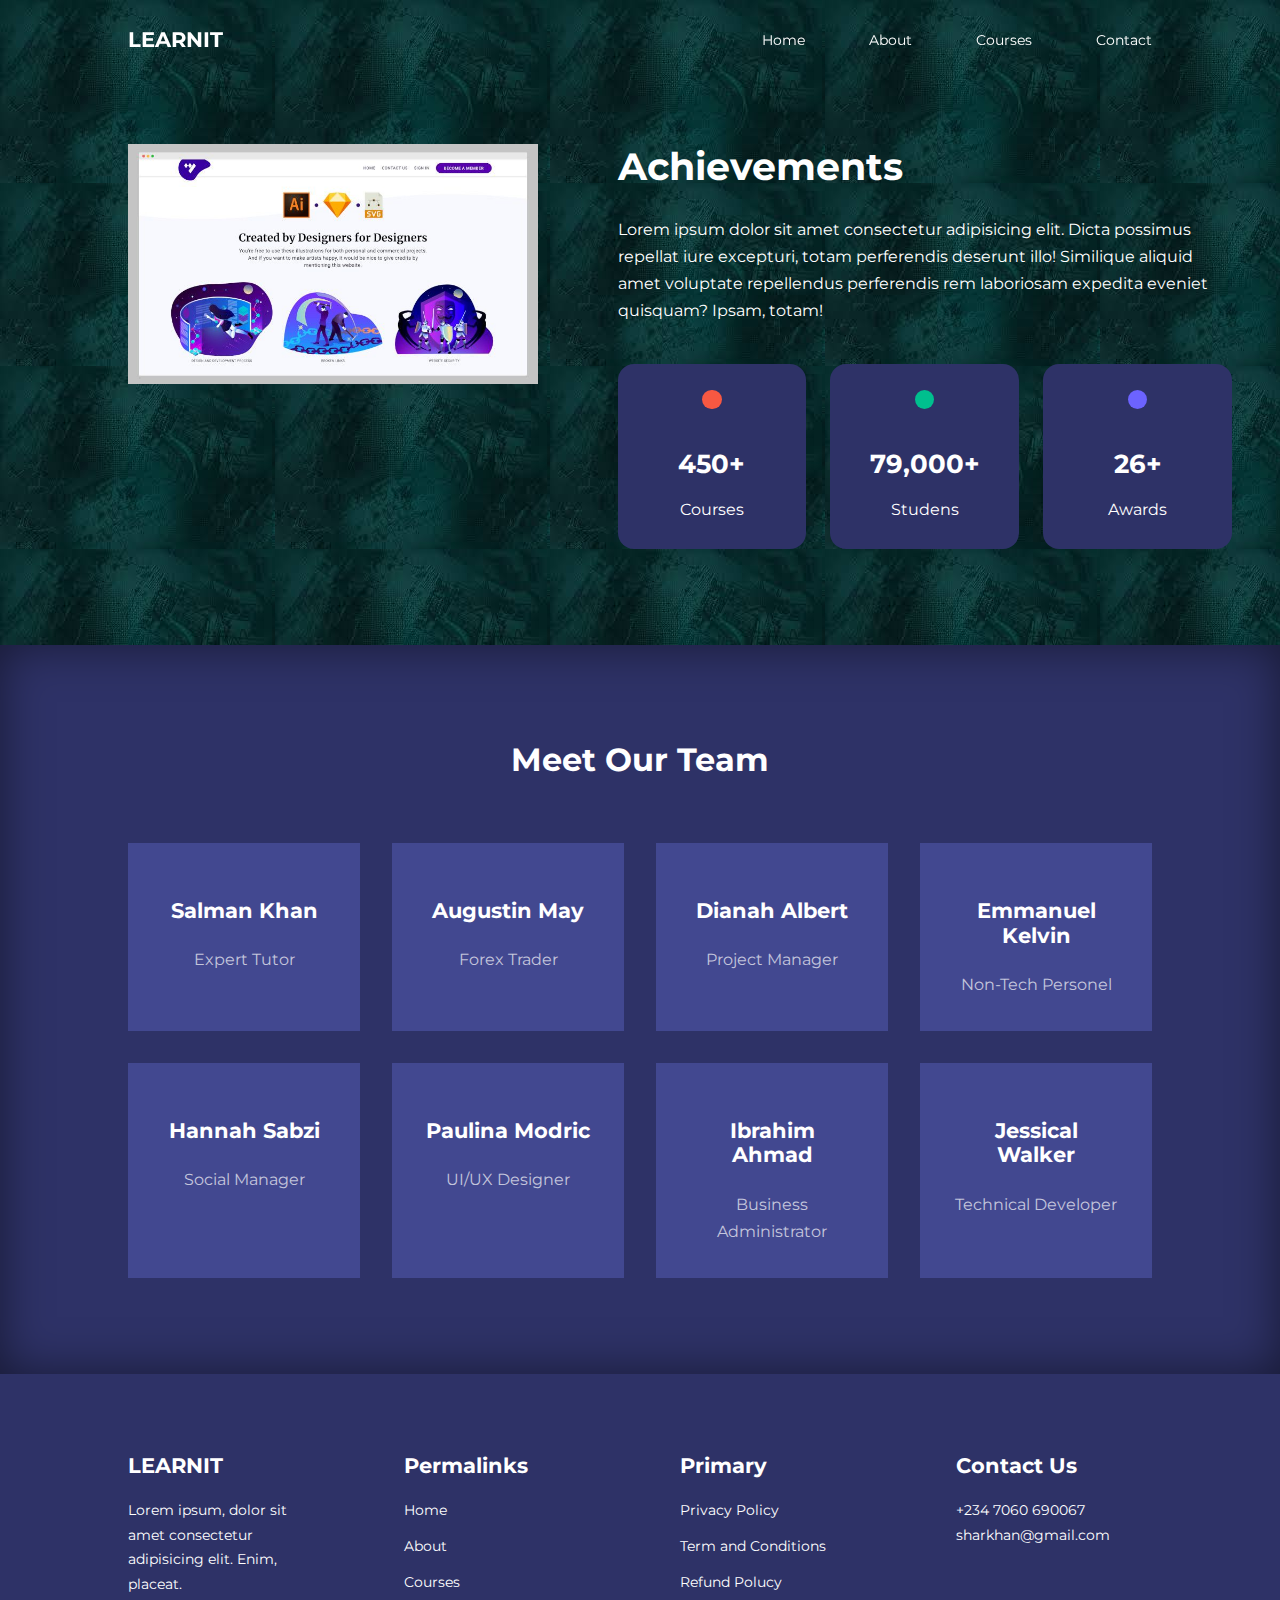
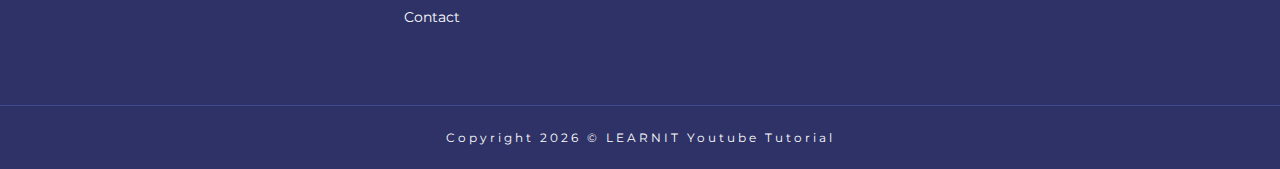
==== about.html @ 8cb25372 "new update push" ====
<!DOCTYPE html>
<html lang="en">
<head>
    <meta charset="UTF-8">
    <meta name="viewport" content="width=device-width, initial-scale=1.0">
    <title>My Institute</title>
    <link rel="stylesheet" href="/style/about.css">
    <link rel="stylesheet" href="/style/index.css">


    <link rel="stylesheet" href="https://unicons.iconscout.com/release/v4.0.8/css/line.css">

    <link rel="preconnect" href="https://fonts.googleapis.com">
<link rel="preconnect" href="https://fonts.gstatic.com" crossorigin>
<link href="https://fonts.googleapis.com/css2?family=Montserrat:ital,wght@0,100;0,200;0,300;0,400;0,500;0,600;0,700;0,800;0,900;1,100;1,200;1,300;1,400;1,500;1,600;1,700;1,800;1,900&display=swap" rel="stylesheet">
<style>
    body{
        background-image: url("/image/bg.jpg");
    }
</style>
</head>
<body>
    <nav>
        <div class="container nav_container">
            <a href="index.html"><h4>LEARNIT</h4></a>
            <ul class="nav__menu">
                <li><a href="index.html">Home</a></li>
                <li><a href="about.html">About</a></li>
                <li><a href="courses.html">Courses</a></li>
                <li><a href="contact.html">Contact</a></li>                
            </ul>
            <button id="open-menu-btn"><i class="uil uil-bars"></i></button>
            <button id="close-menu-btn"><i class="uil uil-multiply"></i></button>
        </div>
    </nav>
    <!-- NAV Ends -->
    <section class="about__achievements">
        <div class="container about__achievements-container">
            <div class="about__achievements-left">
                <img src="/image/woobro.jpg" alt="">
            </div>
            <div class="about__achievements-right">
                <h1>Achievements</h1>
                <p>Lorem ipsum dolor sit amet consectetur adipisicing elit. Dicta possimus repellat iure excepturi, totam perferendis deserunt illo! Similique aliquid amet voluptate repellendus perferendis rem laboriosam expedita eveniet quisquam? Ipsam, totam!</p>
                <div class="achievements__cards">
                    <article class="achievements__card 1">
                        <span class="achievements__icon"><i class="uil uil-video"></i></span>
                        <h3>450+</h3>
                        <p>Courses</p>
                    </article>

                    <article class="achievements__card 2">
                        <span class="achievements__icon"><i class="uil uil-users-alt"></i></span>
                        <h3>79,000+</h3>
                        <p>Studens</p>
                    </article>

                    <article class="achievements__card 3">
                        <span class="achievements__icon"><i class="uil uil-trophy"></i></span>
                        <h3>26+</h3>
                        <p>Awards</p>
                    </article>
                </div>
            </div>
        </div>
    </section>
    <!-- ACHIEVEMENT ENDS HERE -->



<section class="team">
    <h2>Meet Our Team</h2>
    <div class="container team__container">
        <article class="team__member 1">
            <div class="team__member-image">
                <img src="https://randomuser.me/api/portraits/men/20.jpg" alt="">
            </div>
            <div class="team__member-info">
                <h4>Salman Khan</h4>
                <p>Expert Tutor</p>
            </div>
            <div class="team__member-socials">
                <a href="https://intagram.com/" target="_blank"><i class="uil uil-instagram"></i></a>
                <a href="https://twitter.com/" target="_blank"><i class="uil uil-twitter-alt"></i></a>
                <a href="https://linkedin.com/" target="_blank"><i class="uil uil-linkedin-alt"></i></a>
            </div>
        </article>

        <article class="team__member 2">
            <div class="team__member-image">
                <img src="https://randomuser.me/api/portraits/men/21.jpg" alt="">
            </div>
            <div class="team__member-info">
                <h4>Augustin May</h4>
                <p>Forex Trader</p>
            </div>
            <div class="team__member-socials">
                <a href="https://intagram.com/" target="_blank"><i class="uil uil-instagram"></i></a>
                <a href="https://twitter.com/" target="_blank"><i class="uil uil-twitter-alt"></i></a>
                <a href="https://linkedin.com/" target="_blank"><i class="uil uil-linkedin-alt"></i></a>
            </div>
        </article>

        <article class="team__member 3">
            <div class="team__member-image">
                <img src="https://randomuser.me/api/portraits/women/20.jpg" alt="">
            </div>
            <div class="team__member-info">
                <h4>Dianah Albert</h4>
                <p>Project Manager</p>
            </div>
            <div class="team__member-socials">
                <a href="https://intagram.com/" target="_blank"><i class="uil uil-instagram"></i></a>
                <a href="https://twitter.com/" target="_blank"><i class="uil uil-twitter-alt"></i></a>
                <a href="https://linkedin.com/" target="_blank"><i class="uil uil-linkedin-alt"></i></a>
            </div>
        </article>

        <article class="team__member 4">
            <div class="team__member-image">
                <img src="https://randomuser.me/api/portraits/men/22.jpg" alt="">
            </div>
            <div class="team__member-info">
                <h4>Emmanuel Kelvin</h4>
                <p>Non-Tech Personel</p>
            </div>
            <div class="team__member-socials">
                <a href="https://intagram.com/" target="_blank"><i class="uil uil-instagram"></i></a>
                <a href="https://twitter.com/" target="_blank"><i class="uil uil-twitter-alt"></i></a>
                <a href="https://linkedin.com/" target="_blank"><i class="uil uil-linkedin-alt"></i></a>
            </div>
        </article>

        <article class="team__member 5">
            <div class="team__member-image">
                <img src="https://randomuser.me/api/portraits/women/21.jpg" alt="">
            </div>
            <div class="team__member-info">
                <h4>Hannah Sabzi</h4>
                <p>Social Manager</p>
            </div>
            <div class="team__member-socials">
                <a href="https://intagram.com/" target="_blank"><i class="uil uil-instagram"></i></a>
                <a href="https://twitter.com/" target="_blank"><i class="uil uil-twitter-alt"></i></a>
                <a href="https://linkedin.com/" target="_blank"><i class="uil uil-linkedin-alt"></i></a>
            </div>
        </article>

        <article class="team__member 6">
            <div class="team__member-image">
                <img src="https://randomuser.me/api/portraits/women/23.jpg" alt="">
            </div>
            <div class="team__member-info">
                <h4>Paulina Modric</h4>
                <p>UI/UX Designer</p>
            </div>
            <div class="team__member-socials">
                <a href="https://intagram.com/" target="_blank"><i class="uil uil-instagram"></i></a>
                <a href="https://twitter.com/" target="_blank"><i class="uil uil-twitter-alt"></i></a>
                <a href="https://linkedin.com/" target="_blank"><i class="uil uil-linkedin-alt"></i></a>
            </div>
        </article>

        <article class="team__member 7">
            <div class="team__member-image">
                <img src="https://randomuser.me/api/portraits/men/24.jpg" alt="">
            </div>
            <div class="team__member-info">
                <h4>Ibrahim Ahmad</h4>
                <p>Business Administrator</p>
            </div>
            <div class="team__member-socials">
                <a href="https://intagram.com/" target="_blank"><i class="uil uil-instagram"></i></a>
                <a href="https://twitter.com/" target="_blank"><i class="uil uil-twitter-alt"></i></a>
                <a href="https://linkedin.com/" target="_blank"><i class="uil uil-linkedin-alt"></i></a>
            </div>
        </article>

        <article class="team__member 8">
            <div class="team__member-image">
                <img src="https://randomuser.me/api/portraits/women/24.jpg" alt="">
            </div>
            <div class="team__member-info">
                <h4>Jessical Walker</h4>
                <p>Technical Developer</p>
            </div>
            <div class="team__member-socials">
                <a href="https://intagram.com/" target="_blank"><i class="uil uil-instagram"></i></a>
                <a href="https://twitter.com/" target="_blank"><i class="uil uil-twitter-alt"></i></a>
                <a href="https://linkedin.com/" target="_blank"><i class="uil uil-linkedin-alt"></i></a>
            </div>
        </article>
    </div>
</section>









    <footer class="footer">
        <div class="container footer__container">
            <div class="footer__1">
                <h4><a href="index.html">LEARNIT</a></h4>
                <P>Lorem ipsum, dolor sit amet consectetur adipisicing elit. Enim, placeat.</P>
            </div>
            <div class="footer__2">
                <h4>Permalinks</h4>
                <ul class="permalinks">
                    <li><a href="index.html">Home</a></li>
                    <li><a href="about.html">About</a></li>
                    <li><a href="courses.html">Courses</a></li>
                    <li><a href="contact.html">Contact</a></li>
                </ul>
            </div>
            <div class="footer__3">
                <h4>Primary</h4>
                <ul class="privacy">
                    <li><a href="#">Privacy Policy</a></li>
                    <li><a href="#">Term and Conditions</a></li>
                    <li><a href="#">Refund Polucy</a></li>                
                </ul>
            </div>
            <div class="footer__4">
                <h4>Contact Us</h4> 
                <div>
                    <p>+234 7060 690067</p>
                    <p>sharkhan@gmail.com</p>
                </div>   
                <ul class="footer__socials">
                    <li><a href="#"><i class="uil uil-facebook"></i></a></li>
                    <li><a href="#"><i class="uil uil-instagram-alt"></i></a></li>
                    <li><a href="#"><i class="uil uil-twitter"></i></a></li>                
                    <li><a href="#"><i class="uil uil-linkedin"></i></a></li>                
                </ul>        
            </div>   
                
        </div>
        <div class="footer__copyright">
            <small>Copyright <span class="curr_year"></span> &copy; LEARNIT Youtube Tutorial</small>
        </div> 
    </footer>
    
    
    
    
       <script src="/js/main.js"></script>       
        </body>
        </html>
---- style/about.css ----
body{
    overflow: scroll;
}

.about__achievements{
    margin-top: 3rem;

}
.about__achievements-container{
    display: grid;
    grid-template-columns: 40% 60%;
    gap: 5rem;
}
.about__achievements-right > p{
    margin: 1.6rem 0 2.5rem;
}
.achievements__cards {
    display: grid;
    grid-template-columns: repeat(3, 1fr);
    gap: 1.5rem;
}
.achievements__card{
    background: var(--color-bg1);
    padding: 1.6rem;
    border-radius: 1rem;
    text-align: center;
    transition: var(--transition);
}
.achievements__card:hover{
    background: var(--color-bg2);
    box-shadow:0 3rem 3rem rgba(0, 0, 0, 0.3);
}
.achievements__icon{
    background: var(--color-danger);
    padding: 0.6rem;
    border-radius: 0.7rem;
    display: inline-block;
    margin-bottom: 2rem;
    font-size: 2rem;
}
.achievements__card:nth-child(2) .achievements__icon{
    background: var(--color-success);
}
.achievements__card:nth-child(3) .achievements__icon{
    background: var(--color-primary);
}
.achievements__card p{
    margin-top: 1rem;
}
.team{
    background: var(--color-bg1);
    box-shadow: inset 0 0 3rem rgba(0, 0, 0, 0.5);
}
.team__container{
    display: grid;
    grid-template-columns: repeat(4, 1fr);
    gap: 2rem;
}
.team__member{
    background: var(--color-bg2);
    padding: 2rem;
    border: 1px solid transparent;
    transition: var(--transition);
    position: relative;
    overflow: hidden;
}
.team__member:hover{
    background: transparent;
    border-color: var(--color-primary);

}
.team__member-image img{
    filter: saturate(0);
}
.team__member:hover img{
    filter: saturate(1);
}
.team__member-info * {
    text-align: center;
    margin-top: 1.4rem;
}
.team__member-info p {
    color: var(--color-light);
}
.team__member-socials{
    position: absolute;
    top: 50%;
    transform: translateY(-50%);
    right: -100%;
    display: flex;
    flex-direction: column;
    background: var(--color-primary);
    border-radius: 1rem 0 0 1rem;
    box-shadow: -2rem 0 2rem rgba(0, 0, 0, 0.3);
    transition: var(--transition);
}
.team__member-socials a{
    padding: 1rem;
}
.team__member:hover .team__member-socials{
    right: 0;
}





/* Media queries (Tablet) */
@media screen and (max-width: 1024px) {
.about__achievements{
    margin-top: 2rem;
}
.about__achievements-container{
    grid-template-columns: 1fr;
    gap: 4re;
}
.about__achievements-leftt{
    width: 70%;
    margin: 0 auto;
}
.team__container{
    grid-template-columns: repeat(3, 1fr);
    gap: 1.5rem;
}
.team__member{
    padding: 1rem;
}
/* .team__member:nth-child(7){
    margin: 0 auto;
}
.team__member:nth-child(8){
    margin: 0 auto;
} */

}





 /* Media queries (Mobile) */
 @media screen and (max-width: 600px) {
    h1{
        margin:0.7rem ;
    }
    .about__achievements-right p{
        text-align: center;
    }
    .achievements__cards{
        grid-template-columns: 1fr 1fr;
        gap: 0.7rem;
    }
    .team__container{
        grid-template-columns: 1fr 1fr;
        gap: 0.7rem;
    }
    .team__member{
        padding: 0;
    }
    .team__member p{
        margin-bottom: 1.5rem;
    }
 }
---- style/index.css ----
*{
    margin: 0;
    padding: 0;
    border: 0;
    outline: 0;
    box-sizing: border-box;
    text-decoration: none;
    list-style: none;
}
:root{
    --color-primary: #6c63ff;
    --color-success: #00bf8e;
    --color-warning: #f7c94b;
    --color-danger: #f75842;
    --color-danger-variant:rgba(247,88,66,0.4) ;
    --color-white:#fff ;
    --color-light:rgba(255,255,255,0.7) ;
    --color-black:#000 ;
    --color-bg:#1f2641 ;
    --color-bg1:#2e3267 ;
    --color-bg2:#424890 ;

    --container-width-lg:80%;
    --container-width-md:90%;
    --container-width-sm:94%;

    --transition: all 400ms ease;
}   
body{
    overflow: scroll;
    font-family:Montserrat, sans-serif;
    line-height: 1.7;
    color: var(--color-white);
    background: var(--color-bg);
}
.container{
    width: var(--container-width-lg);
    margin: 0 auto;
}
section{
    padding: 6rem 0;
}
section h2{
    text-align: center;
    margin-bottom: 4rem;
}
h1,h2,h3,h4,h5,h6{
    line-height: 1.2;
}
h1{
    font-size: 2.4rem;
}
h2{
    font-size: 2rem;
}
h3{
    font-size: 1.6rem;
}
h4{
    font-size: 1.3rem;
}
a{
    color: var(--color-white);
}
img{
    width: 100%;
    display: block;
    object-fit: cover;
}
.btn{
    display: line-block;
    background:var(--color-white);
    color: var(--color-black);
    padding: 1rem 2rem;
    border: 1px solid transparent;
    font-weight: 500;
    transition: var(--transition);
}
.btn:hover{
    background: transparent;
    color: var(--color-white);
    border-color: var(--color-white);
}
.btn-primary{
    background: var(--color-danger);
    color:var(--color-white);
}

/* ===========NAVBAR============= */
nav{
    background:transparent;
    width: 100vw;
    height: 5rem;
    position: fixed;
    top: 0;
    z-index: 11;
}
/* nav js function style */
.window-scroll{
    background: var(--color-primary);
    box-shadow: 0 1rem 2rem rgba(0, 0, 0, 0.2);
}
.nav_container{
    height: 100%;
    display: flex;
    justify-content: space-between;
    align-items: center;
}
nav button{
    display: none;
}
.nav__menu{
    display: flex;
    align-items: center;
    gap: 4rem;
}
.nav__menu a{
    font-size: 0.9rem;
    transition: var(--transition);

}
.nav__menu a:hover{
    color: var(--color-bg2);
}
header{
    position: relative;
    top: 5rem;
    overflow: hidden;
    height: 70vh;
    margin-bottom: 5rem;
    }
.header__container{
    display: grid;
    grid-template-columns: 1fr 1fr;
    align-items: center;
    gap: 5rem;
    height: 100%;
}
.header__left p{
    margin: 1rem 0.24rem;    
}

/* Categories */
.categories{
    background: var(--color-bg1);
    height: 31rem;
}
.categories h1{
    line-height: 1;
    margin-bottom: 3rem;
}
.categories__container{
    display: grid;
    grid-template-columns: 40% 60%;
}
.categories__left{
    margin-right: 4rem;
}
.categories__left p{
    margin: 1rem 0 3rem ;
}
.categories__right {
    display: grid;
    grid-template-columns: repeat(3, 1fr);
    gap: 1.2rem;
}
.category{
    background: var(--color-bg2);
    padding: 2rem;
    border-radius: 2rem;
    transition: var(--transition);
}
.category:hover{
    box-shadow: 0 3rem 3rem rgba(0, 0, 0, 0.3);
}
.category:nth-child(2) .category__icon{
    background: var(--color-danger);
}
.category:nth-child(3) .category__icon{
    background: var(--color-success);
}
.category:nth-child(4) .category__icon{
    background: var(--color-warning);
}
.category:nth-child(5) .category__icon{
    background: var(--color-success);
}
.category__icon{
    background: var(--color-primary);
    padding: 0.7rem;
    border-radius: 0.9rem;
}
.category h5{
    margin: 2rem 0 1rem;
}
.category p{
    font-size: 0.85rem;    
}

/* Popular Courses */
.courses{
    margin-top: 10rem;
}
.courses__container{
    display: grid;
    grid-template-columns: repeat(3, 1fr);
    gap: 2rem;
}
.course{
    background: var(--color-bg1);
    text-align: center;
    border: 1px solid transparent; 
    transition: var(--transition); /*  To slow the hover down*/
}

.course:hover{
    background: transparent;
    border-color: var(--color-primary);

}
.course__info{
    padding: 2rem;
}
.course__info p{
    margin: 1.2rem 0 2rem ;
    font-size: 0.9rem;
}


 /* FAQS*/
 .faqs{
    background: var(--color-bg1);
    box-shadow: inset 0 0 3rem rgba(0, 0, 0, 0.5);
 }
 .faqs__container{
    display: grid;
    grid-template-columns: 1fr 1fr;
    gap: 1rem;
 }
 .faq{
padding: 2rem;
display: flex;
align-items: center;
gap: 1.4rem;
height: fit-content;
background: var(--color-primary);
cursor: pointer;
}
.faq h4{
    font-size: 1rem;
    line-height: 2.2;
}
.faqs__icon{
align-self: flex-start;
font-size: 1.2rem;
}
.faq p{
    margin-top: 0.8rem;
    display: none;
}

.faq.open p{
    display: block;
}
/* FAQS Ends here */
.testimonials__container{
    overflow-x: hidden;
    position: relative;
    margin-bottom: 5rem;
}
.testimonial{
    padding-top: 2rem;
}
.testimonial img{
    width:6rem;
    height: 6rem;
    border-radius: 50%;
    overflow: hidden;
    margin:0 auto 1rem ;
    border: 1em solid var(--color-bg1);
}
.testimonial__info{
    text-align: center;
   
}
.testimonial__body{
    background: var(--color-primary);
    padding: 2rem;
    margin-top: 3rem;
    position: relative;
}
.testimonial__body::before{
    content: "";
    display: block;
    background: linear-gradient(135deg, transparent, var(--color-primary), var(--color-primary),var(--color-primary));
    width: 3rem;
    height: 3rem;
    position: absolute;
    left: 47%;
    top: -1.5rem;
    transform: rotate(45deg);
}
footer{
    background: var(--color-bg1);
    padding-top: 5rem;
    font-size: 0.9rem;
}
.footer__container{
    display: grid;
    grid-template-columns: repeat(4, 1fr);
    gap: 5rem;
    }
.footer__container > div h4{
    margin-bottom: 1.2rem;
}
.footer__1 p{
    margin: 0 0 2rem;
}
footer ul li{
    margin-bottom:0.7rem;

}
footer ul li a:hover{
    text-decoration: underline;
}
.footer__socials{
    display: flex;
    gap: 1rem;
    font-size: 1.2rem;
    margin-top: 2rem;
}
.footer__copyright{
    text-align: center;
    margin-top: 4rem;
    padding: 1.2rem 0;
    border-top: 1px solid var(--color-bg2);
    letter-spacing: 3px;
}





/* Media queries (Tablet) */
@media screen and (max-width: 1024px) {
    .container{
      width: var(--container-width-md);
    }
    h1{
      font-size: 2rem;
    }
    h2{
      font-size: 1.7rem;
    }
    h3{
      font-size: 1.4rem;
    }
    h4{
      font-size: 1.2rem;
    }
    /* NAVBAR */
    nav button{
      display: inline-block;
      background: transparent;
      font-size: 1.8rem;
      color: var(--color-white);
      cursor: pointer;
  
    }
    nav button#close-menu-btn{
      display: none;
    }
    .nav__menu{
      position: fixed;
      top: 5rem;
      right: 5%;
      height: fit-content;
      width: 18rem;
      flex-direction: column;
      gap: 0;
      display: none;
    }
    .nav__menu li{
      width: 100%;
      height: 5.8rem;
      animation: animateNavitems 400ms linear forwards;  /* forward means it going to start from the nth state of the keyframe*/
      transform-origin: top-right;
      opacity: 0;
    }
    .nav__menu li:nth-child(2){
      animation-delay: 200ms;
    }
    .nav__menu li:nth-child(3){
      animation-delay: 400ms;
    }
    .nav__menu li:nth-child(4){
      animation-delay: 600ms;
    }
    @keyframes animateNavitems {
      0%{
          transform: rotateZ(-90deg) rotateX(90deg) scale(0.1);
      }   
      100%{
          transform: rotateZ(0) rotateX(0) scale(1);
          opacity: 1;
      }
    }
    .nav__menu li a {
      background: var(--color-primary);
      box-shadow: -4rem 6rem 10rem rgba(0, 0, 0, 0.6);
      width: 100%;
      height: 100%;
      display: grid;
      place-items: center;
    }
    .nav__menu li a:hover{
      background: var(--color-bg2);
      color: var(--color-white);
    }
    /* The header here */
  header{
      height: 52vh;
      margin-bottom: 4rem;
      
  }
  .header__container{
      gap: 0;
      padding-bottom: 3rem;
  }
  /* category */
  .categories{
      height: auto;
  
  }
  .categories__container{
      grid-template-columns: 1fr;
      gap: 3rem;
  }
  
  .categ{
      margin-right: 0;
  }
  .courses{
    margin-top: 0;
  }
  .course{
      margin-top: 0;
  }
  .courses__container{
      grid-template-columns: 1fr 1fr;
  }
  /* FAQS */
  .faqs__container{
      grid-template-columns: 1fr 1fr;
  }
  .faq{
      padding: 1.5rem;
  }
  /* footer */
  .footer__container{
  grid-template-columns: 1fr 1fr;
  /* justify-content: space-between; */
  }
  
  }


  /* Media queries (Mobile) */
  @media screen and (max-width: 600px) {
.container{
    width: var(--container-width-sm);
}
.nav__menu{
    right: 3%;
}
header{
    height: 100vh;
}
.header__container{
    grid-template-columns: 1fr;
    text-align: center;
    margin-top: 0;
}
.header__left p{
    margin-bottom: 1.3rem;
}

.categories__right{
    grid-template-columns: 1fr 1fr;
    gap: 0.7rem;
}
.category{
    padding: 0.5rem;
    border-radius: 1rem;
}
.category__icon{
    margin-top: 4px;
   display: inline-block;
}

.courses__container{
    grid-template-columns: 1fr;
}
.testimonial__body{
    padding: 1.2rem;
}

.footer__container{
    grid-template-columns: 1fr;
    text-align: center;
    gap: 2rem;
}
.footer__1 p{
    margin: 1rem auto;
}
.footer__socials{
    justify-content: center;
}


  }
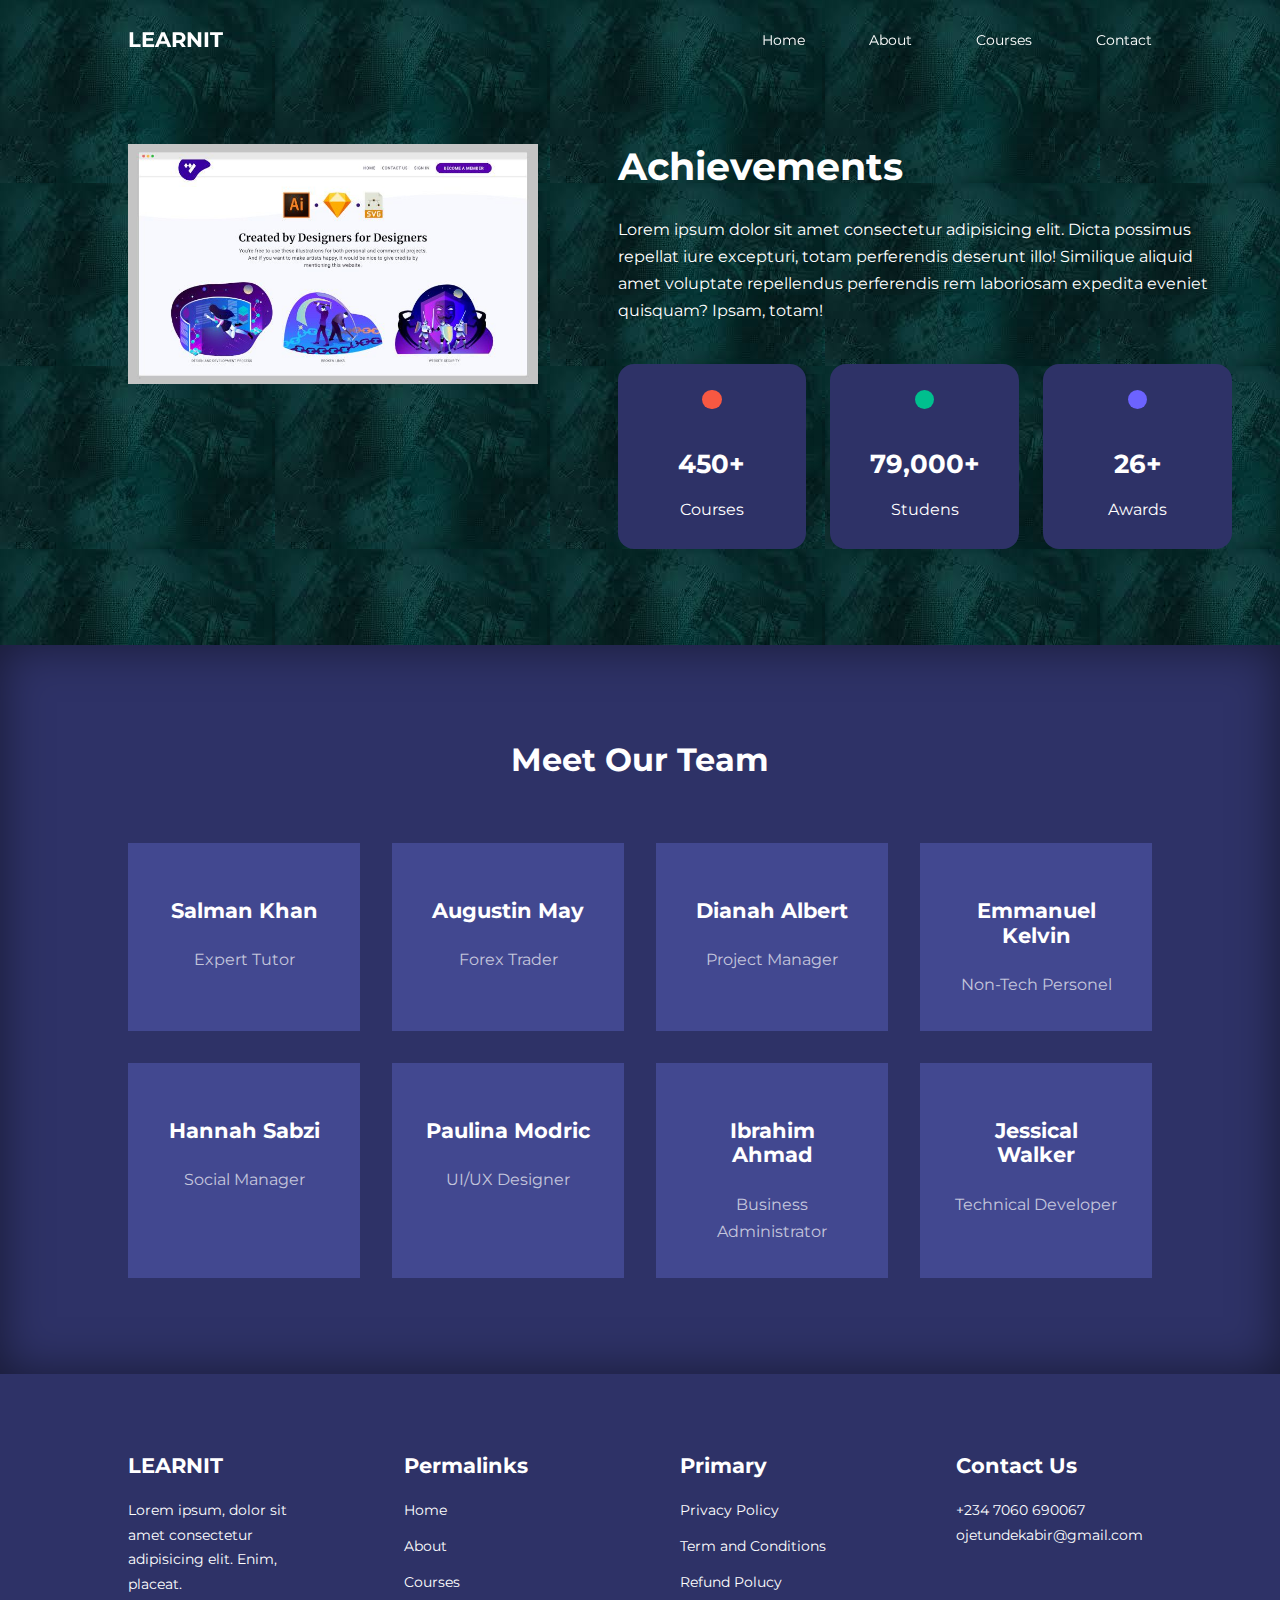
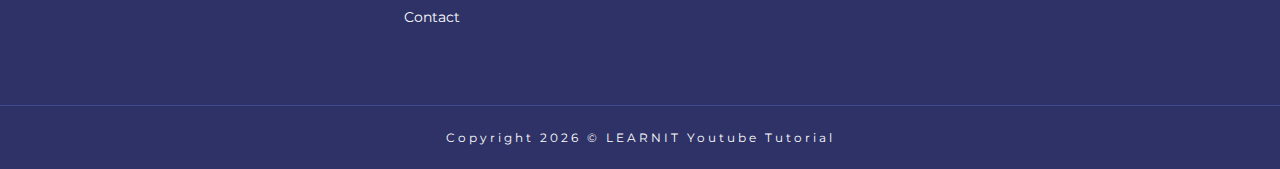
==== commit 2d27c2ee: "new update pushed" ====
--- a/about.html
+++ b/about.html
@@ -228,7 +228,7 @@
                 <h4>Contact Us</h4> 
                 <div>
                     <p>+234 7060 690067</p>
-                    <p>sharkhan@gmail.com</p>
+                    <p>ojetundekabir@gmail.com</p>
                 </div>   
                 <ul class="footer__socials">
                     <li><a href="#"><i class="uil uil-facebook"></i></a></li>
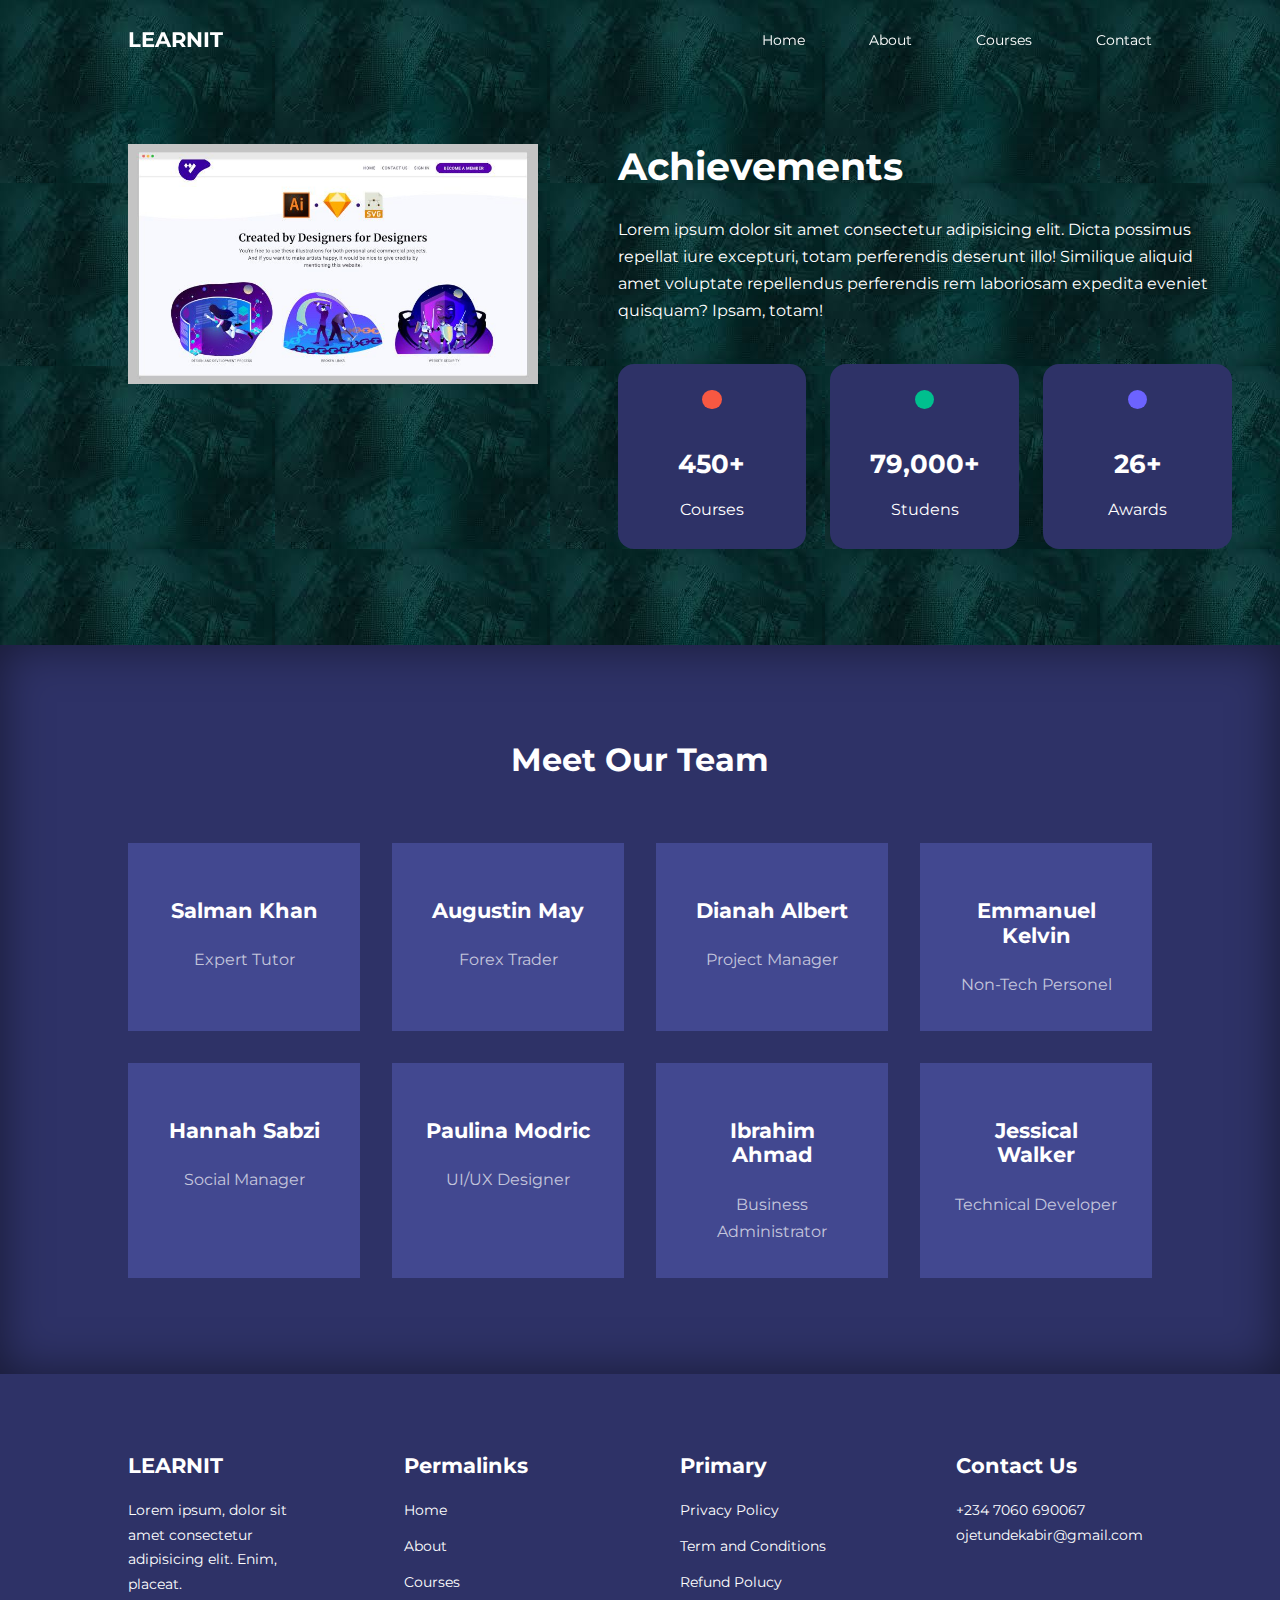
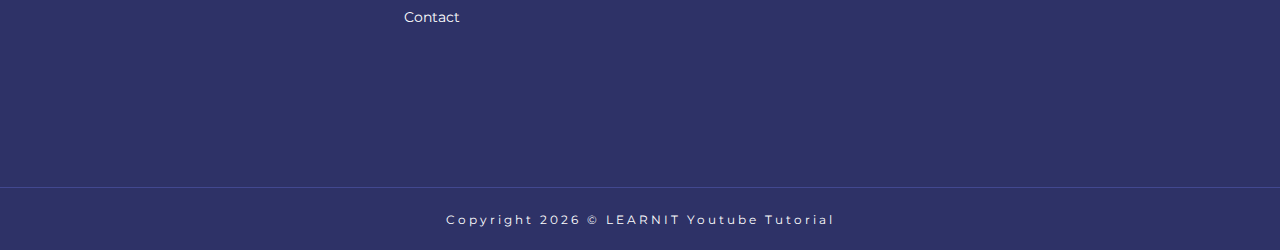
==== commit 8872bcf6: "new update pushed" ====
--- a/about.html
+++ b/about.html
@@ -231,14 +231,15 @@
                     <p>ojetundekabir@gmail.com</p>
                 </div>   
                 <ul class="footer__socials">
-                    <li><a href="#"><i class="uil uil-facebook"></i></a></li>
-                    <li><a href="#"><i class="uil uil-instagram-alt"></i></a></li>
-                    <li><a href="#"><i class="uil uil-twitter"></i></a></li>                
+                    <li><a href="https://www.facebook.com/Ojekab" target="_blank"><i class="uil uil-facebook"></i></a></li>
+                    <li><a href="https://instagram.com/ojekab_foryou?utm_source=qr&igshid=MzNlNGNkZWQ4Mg==" target="_blank"><i class="uil uil-instagram-alt"></i></a></li>
+                    <li><a href="https://twitter.com/OjetundeOlas?t=j7jg0ypMIPAAiC_TZzP4fw&s=09" target="_blank"><i class="uil uil-twitter"></i></a></li>                
                     <li><a href="#"><i class="uil uil-linkedin"></i></a></li>                
                 </ul>        
-            </div>   
-                
+            </div>                 
         </div>
+        <a href="#" class="go_to_top">
+            <i class="uil uil-arrow-up"></i></a>  
         <div class="footer__copyright">
             <small>Copyright <span class="curr_year"></span> &copy; LEARNIT Youtube Tutorial</small>
         </div> 
--- a/style/about.css
+++ b/style/about.css
@@ -160,4 +160,19 @@
     .team__member p{
         margin-bottom: 1.5rem;
     }
+
+    .go_to_top{
+        position:relative;
+        bottom:0;
+        margin-left:80%; 
+        padding:1rem;
+        background: transparent;
+        border-radius: 50%;
+        font-size: 2rem;
+        transition: var(--transition);
+    }
+    .go_to_top:hover{
+        background: var(--color-primary);
+    }
+    
  }--- a/style/index.css
+++ b/style/index.css
@@ -336,7 +336,19 @@
     border-top: 1px solid var(--color-bg2);
     letter-spacing: 3px;
 }
-
+.go_to_top{
+    position:relative;
+    bottom:0;
+    margin-left:90%; 
+    padding:0.5rem;
+    background: transparent;
+    border-radius: 50%;
+    font-size: 3rem;
+    transition: var(--transition);
+}
+.go_to_top:hover{
+    background: var(--color-primary);
+}
 
 
 
@@ -516,6 +528,20 @@
 .footer__socials{
     justify-content: center;
 }
+.go_to_top{
+    position:relative;
+    bottom:0;
+    margin-left:80%; 
+    padding:1rem;
+    background: transparent;
+    border-radius: 50%;
+    font-size: 2rem;
+    transition: var(--transition);
+}
+.go_to_top:hover{
+    background: var(--color-primary);
+}
+
 
 
   }  
